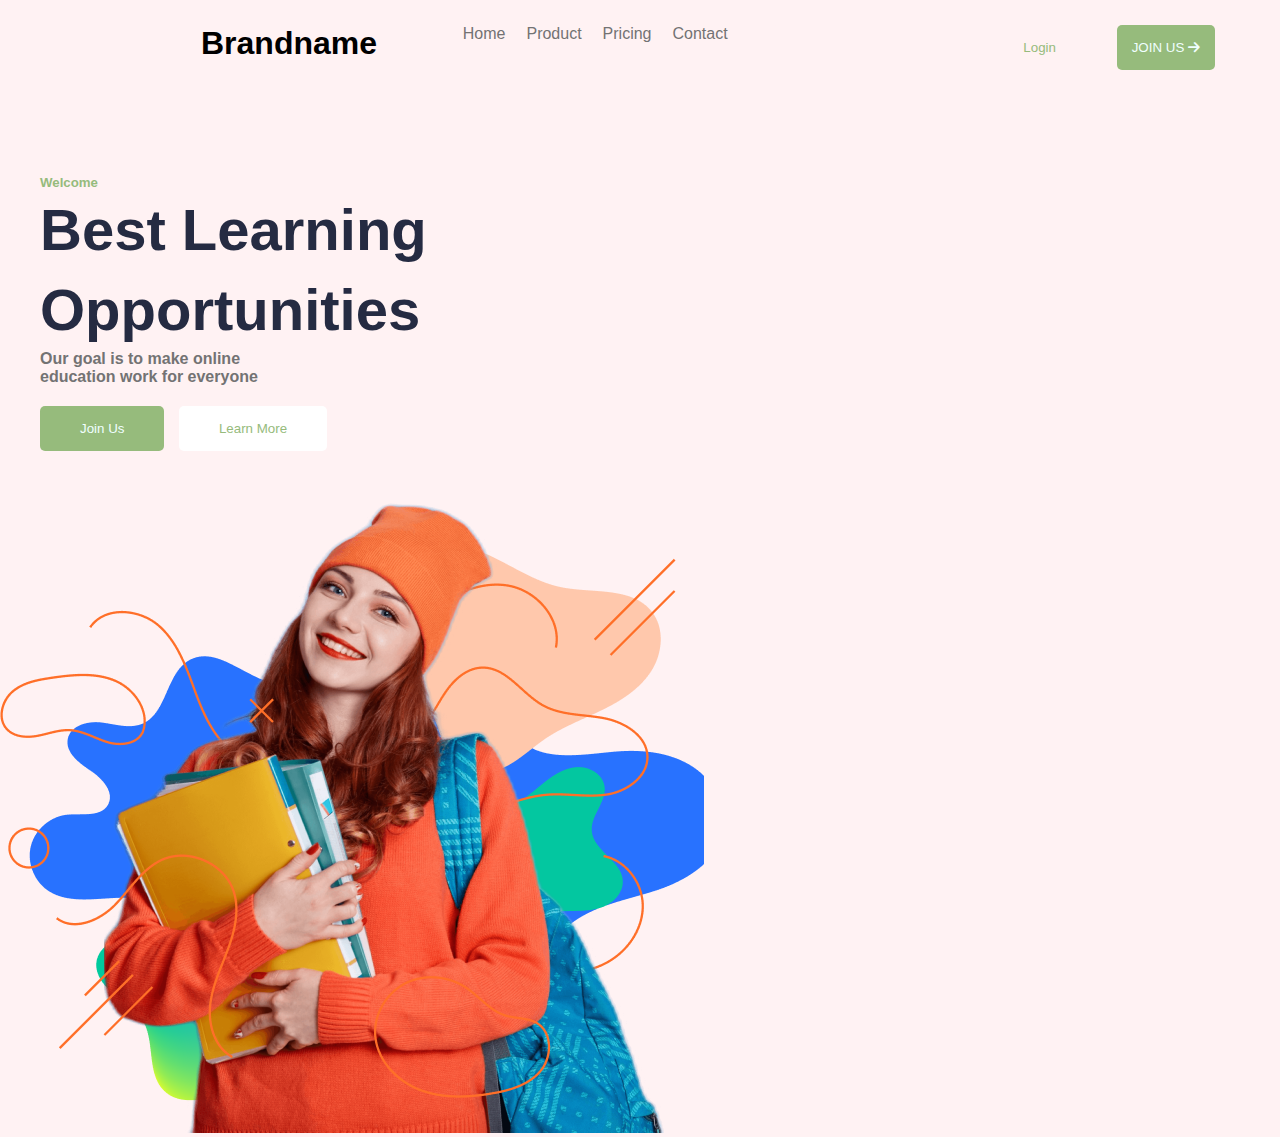
==== day6/index.html @ 7b7b85ec "homework is over" ====
<!DOCTYPE html>
<html lang="en">
<head>
 
    <title>School Sound</title>
    <link rel="stylesheet" href="https://cdnjs.cloudflare.com/ajax/libs/font-awesome/6.6.0/css/all.min.css">
    <link rel="stylesheet" href="main.css">
</head>
<body>
    
  <header>
    <div class="container">
        <nav>
            <h1>Brandname</h1>
            <ul>
                <li>Home</li>
                <li>Product</li>
                <li>Pricing</li>
                <li>Contact</li>

            </ul>
         <button class="btn">Login</button>
         <button>JOIN US <i class="fa-solid fa-arrow-right"></i></button>
         
        </nav>
    </div>
  </header>

  <section>
    <div class="container">

        <div>
            <div class="left mt-90">
                <h5>Welcome</h5>
                <h2>Best Learning</h2>
                <h2 class="opp"> Opportunities</h2>
                <h4>Our goal is to make online</h4>
                <h4 class="work">education work for everyone</h4>
                <button class="btn2 mt-20  mr-10">Join Us</button>
                <button class="btn3 mt-20">Learn More</button>
            </div>
            
        </div>
    </div>
  </section>
  <div class="right">
    <img src="hero-cover-1.png">
</div>

</body>
</html>
---- day6/main.css ----
*{
    margin: 0;
}

body {
    font-family: sans-serif;
    background-color: #fff2f3;

}
 
.container{
    max-width: 1200px;
    align-items: center;
    margin-right: auto;
    margin-left: auto;
}

nav{
    display:flex;
    justify-content: space-between;
     color: #737373;
     padding: 15px;
     margin: 10px;
}

nav ul{
    list-style: none;
    display: flex;
    gap:21px;
    top: 17px;
   
}
nav ul li{
   
}


h1{
    color: black;
    padding-left: 136px;
}

button{
   
padding: 15px ;
gap: 15px;
border-radius: 5px ;
text-decoration: none;
background-color:#96BB7C;
color: azure;
border: 0;
cursor: pointer;

}

h5{
    color: #96BB7C;
}

h2{
   
font-size: 58px;
font-weight: 700;
line-height: 80px;
text-align: left;
color: #252B42;
}

.opp{
    font-size: 58px;
    font-weight: 700;
    line-height: 80px;
    text-align: left;
    color: #252B42; 
}


h4{
    color: #737373;

}

 .work{
    color: #737373;
 } 



.btn2{
    padding: 15px 40px 15px 40px;
    border-radius: 5px;
    gap: 10px;
    cursor: pointer;
}
 
.btn3{
    padding: 15px 40px 15px 40px;
    border-radius: 5px;
    border-color: #96BB7C;
    border: 2px;
    gap: 10px;
    color:#96BB7C;
    background-color: white;
    cursor: pointer;

    
}

.btn{
    color: #96BB7C;
    background-color: #fff2f3;
    padding-left: 250px;
    cursor: pointer;
}
  


img{
   display: flex
   margin-right: 655px;


   

}




.mt-90 {
    margin-top: 90px;
}

.mt-20{
    margin-top: 20px;
}

.mr-10{
    margin-right: 10px;
}
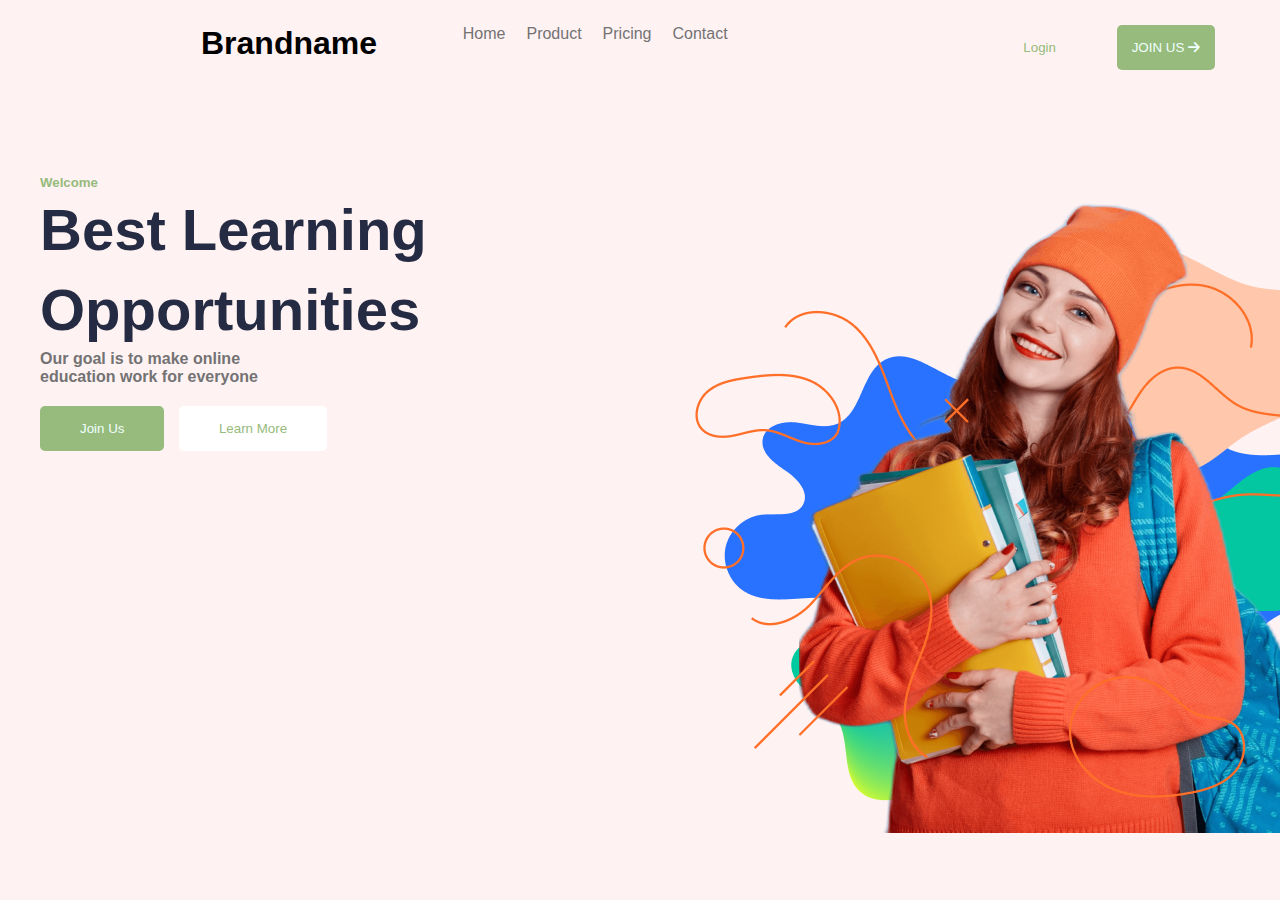
==== commit f3b88912: "hgjghgj" ====
--- a/day6/index.html
+++ b/day6/index.html
@@ -43,9 +43,10 @@
         </div>
     </div>
   </section>
+<div class="container">
   <div class="right">
     <img src="hero-cover-1.png">
 </div>
-
+</div>
 </body>
 </html>--- a/day6/main.css
+++ b/day6/main.css
@@ -116,8 +116,9 @@
 
 
 img{
-   display: flex
-   margin-right: 655px;
+
+   margin-left: 655px;
+   margin-top: -300px;
 
 
    
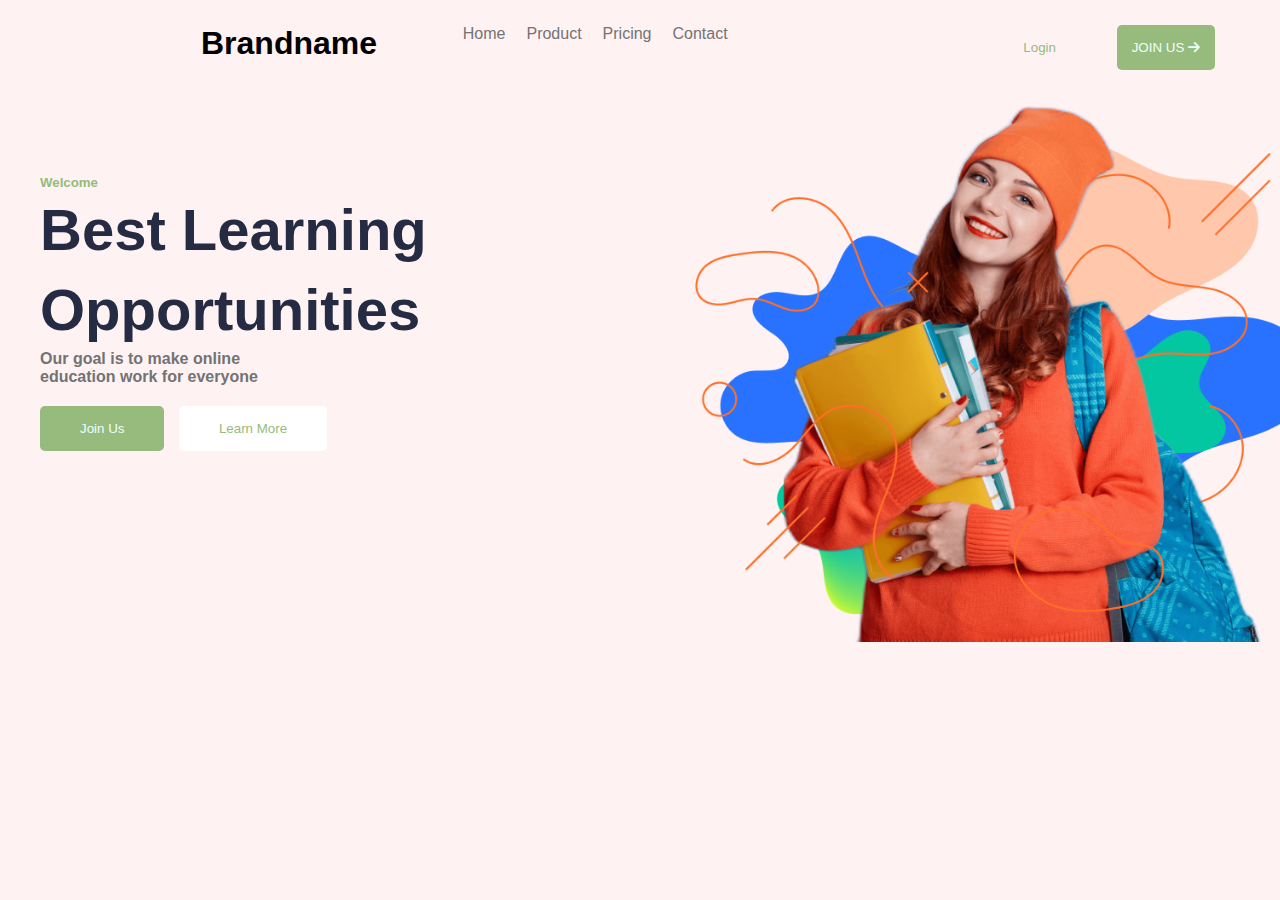
==== commit 2b507ecd: "mmmm" ====
--- a/day6/index.html
+++ b/day6/index.html
@@ -45,7 +45,7 @@
   </section>
 <div class="container">
   <div class="right">
-    <img src="hero-cover-1.png">
+    <img src="hero-cover-1.png" width="600px">
 </div>
 </div>
 </body>
--- a/day6/main.css
+++ b/day6/main.css
@@ -118,7 +118,7 @@
 img{
 
    margin-left: 655px;
-   margin-top: -300px;
+   margin-top: -390px;
 
 
    
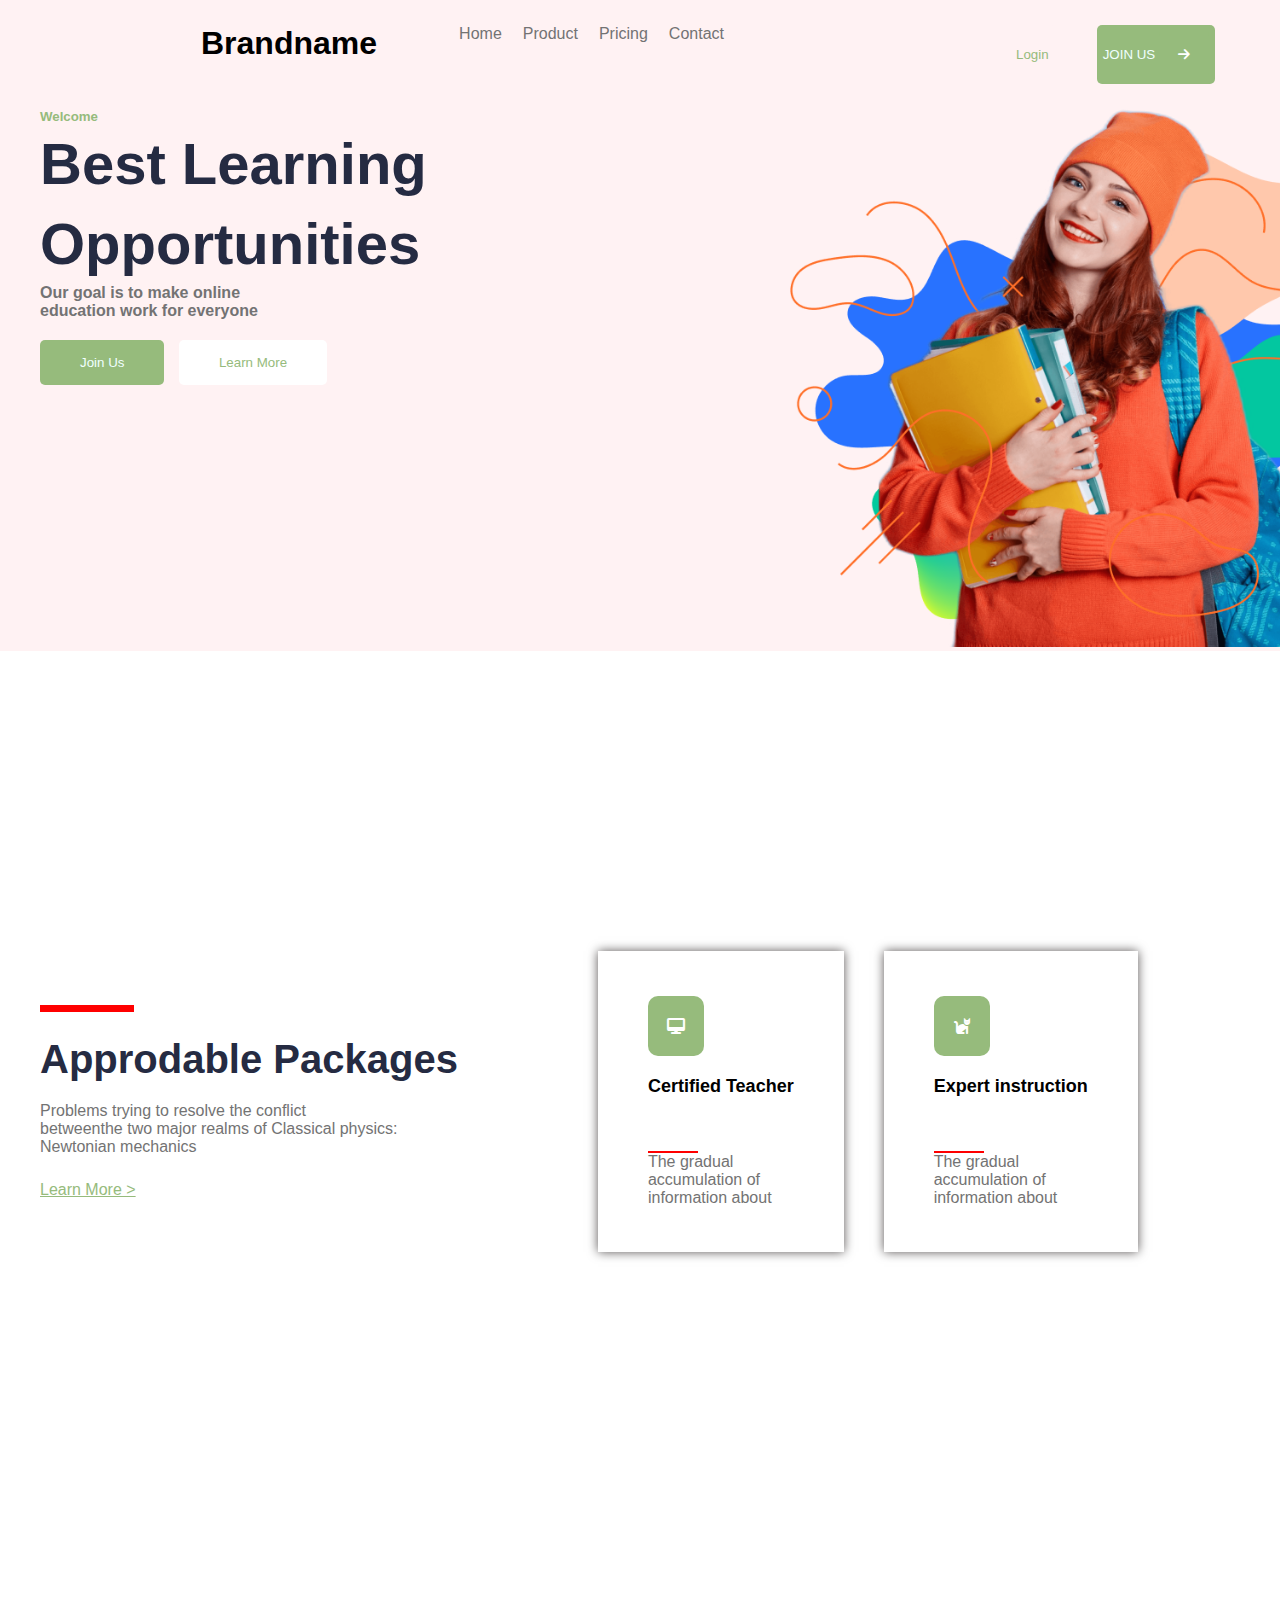
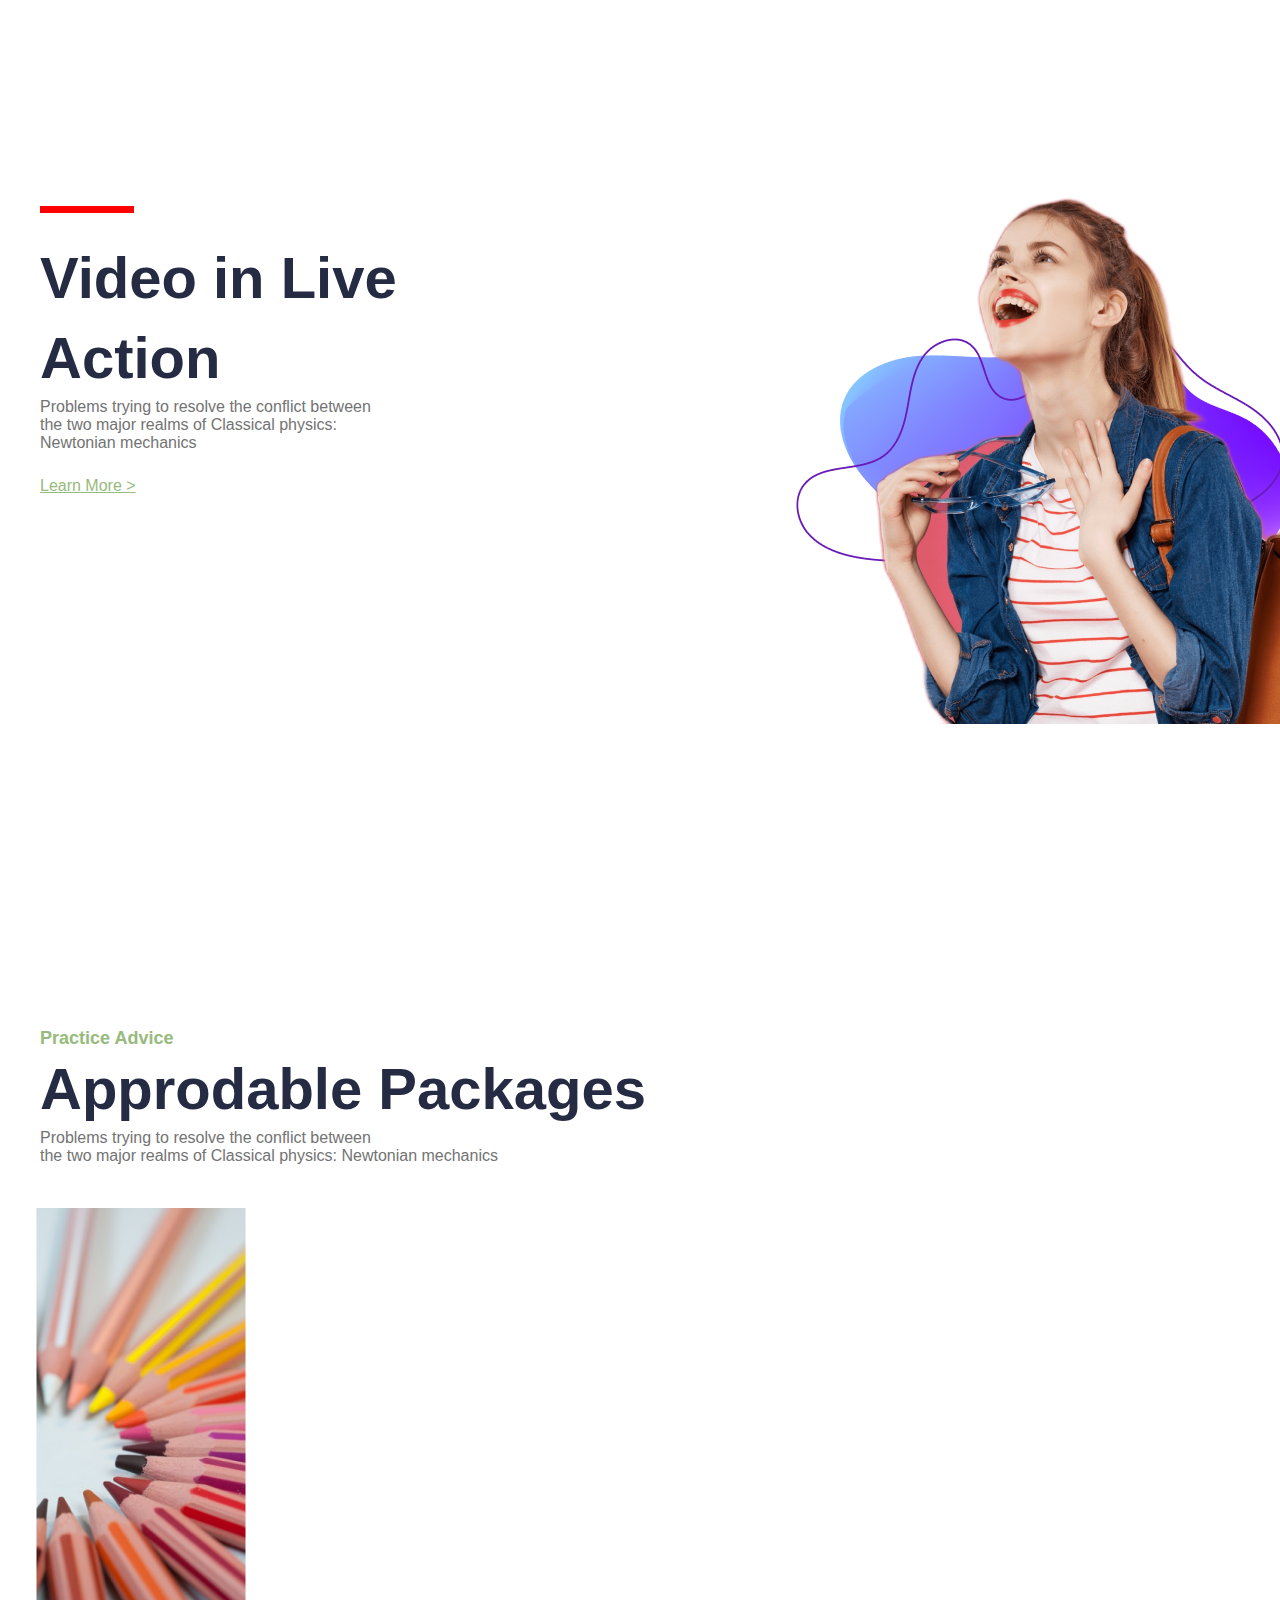
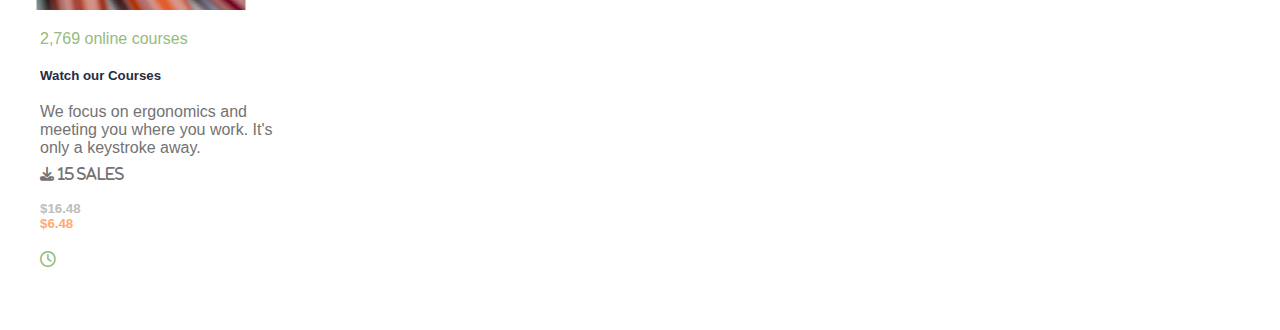
==== commit 801318eb: "nnn" ====
--- a/day6/index.html
+++ b/day6/index.html
@@ -12,13 +12,13 @@
     <div class="container">
         <nav>
             <h1>Brandname</h1>
-            <ul>
+             <ul>
                 <li>Home</li>
                 <li>Product</li>
                 <li>Pricing</li>
                 <li>Contact</li>
 
-            </ul>
+             </ul>
          <button class="btn">Login</button>
          <button>JOIN US <i class="fa-solid fa-arrow-right"></i></button>
          
@@ -39,14 +39,140 @@
                 <button class="btn2 mt-20  mr-10">Join Us</button>
                 <button class="btn3 mt-20">Learn More</button>
             </div>
-            
-        </div>
+      </div>
+
     </div>
   </section>
+
 <div class="container">
   <div class="right">
-    <img src="hero-cover-1.png" width="600px">
+    <div class="img">
+    <img src="img/hero-cover-1.png" width="600px">
+    </div>
+  </div>
 </div>
-</div>
+
+
+
+<section class="about">
+    <div class="container">
+        <div class="row">
+            <div class="col">
+                <br><br><br>
+                <div class="red-line mb-25"></div>
+            <h3>Approdable Packages</h3>
+            <p class="left mt-20">Problems trying to resolve the conflict</p>
+            <p>betweenthe two major realms of Classical physics:</p>
+            <p class="left mb-25">Newtonian mechanics</p>
+             <a href="#">Learn More ></a>
+                </div>
+                
+                <div class="col">
+                    <div class="row">
+                        <div class="card ml-100">
+                            <i class="fa-solid fa-desktop"></i>
+                            <h6 class="left mt-20">Certified Teacher</h6>
+                            <br><br><br>
+                            <div class="rd-line"></div>
+                            <p>The gradual</p>
+                            <p>accumulation of </p> 
+                            <p>information about </p>
+
+                        </div>
+                        <div class="card">
+                            <i class="fa-solid fa-cat"></i>
+                            <h6 class="left mt-20">Expert instruction</h6>
+                            <br><br><br>
+                            <div class="rd-line"></div>
+                            <p>The gradual</p>
+                            <p>accumulation of </p> 
+                            <p>information about </p>
+
+                        </div>
+                    </div>
+                </div>
+     
+        </div>
+
+    </div>
+</section>
+
+
+
+    <section class="action">
+        <div class="container">
+
+                <div class="sss">
+                   <br><br><br>
+                    <div class="xx-line mb-25"></div>
+                    <h2>Video in Live</h2> 
+                    <h2>Action</h2>
+                    <p>Problems trying to resolve the conflict between</p>
+                    <p>the two major realms of Classical physics:</p> 
+                    <p class="left mb-25">Newtonian mechanics </p>
+                    <a href="#">Learn More ></a>
+                </div>       
+           
+                  
+                    <div class="right">
+                        
+                      <img src="img/ss.png">
+                   
+                </div>
+
+        </div>
+    </section>
+
+
+    <section class="sctn">
+        <div class="container">
+            
+            <div class="row">
+                <div class="col">
+                <h6 class="kfc">Practice Advice</h6>
+                <h2>Approdable Packages</h2>
+                <p>Problems trying to resolve the conflict between</p>
+                <p>the two major realms of Classical physics: Newtonian mechanics</p>
+                </div> 
+
+                <div class="pnl-png">
+                    <img src="img/pnl.png">
+                 </div>
+                 
+            
+            </div>
+            
+          
+        </div>
+
+        <div class="container">
+            <div class="row">
+                    <div class="prgrph">
+                    <p class="crs mb-20">2,769 online courses	</p>
+                    <h5 class="aaa mb-20">Watch our Courses</h5>
+                    <p>We focus on ergonomics and</p>
+                    <p>meeting you where you work. It's</p>
+                    <p>only a keystroke away.</p>
+                    <i class="fa-solid fa-download iii mb-20"> 15 Sales</i>
+                    <h5 class="fsfs">$16.48</h5>
+                    <h5 class="sfsf">$6.48</h5>
+                    <i class="fa-regular fa-clock iuu mt-20"></i>
+
+ 
+                </div>
+                
+            </div>
+
+        </div>
+        
+    </section>
+
+    
+
+    
+    
+    
+  
+
 </body>
 </html>--- a/day6/main.css
+++ b/day6/main.css
@@ -7,13 +7,17 @@
     background-color: #fff2f3;
 
 }
+
+
  
 .container{
-    max-width: 1200px;
+    max-width: 1200px ;
     align-items: center;
     margin-right: auto;
     margin-left: auto;
 }
+
+
 
 nav{
     display:flex;
@@ -41,15 +45,15 @@
 }
 
 button{
-   
-padding: 15px ;
-gap: 15px;
+
+gap: 45px;
 border-radius: 5px ;
 text-decoration: none;
 background-color:#96BB7C;
 color: azure;
 border: 0;
 cursor: pointer;
+
 
 }
 
@@ -116,27 +120,176 @@
 
 
 img{
-
-   margin-left: 655px;
-   margin-top: -390px;
-
-
-   
-
-}
-
-
-
-
-.mt-90 {
-    margin-top: 90px;
+  
+   padding-left:750px;
+   margin-top:-320px;
+
+}
+
+h3{
+    font-size: 40px;
+    color: #252B42;
+}
+
+h6{
+    font-size: 18px;
+}
+
+p{
+    color: #737373;
+}
+
+i{
+    width: Hug (70px)px;
+    height: Hug (76px)px;
+    padding: 22px 19px 22px 19px;
+    gap: 10px;
+    border-radius: 10px;
+    color: white;
+    background-color: #96BB7C;
+ 
+}
+
+a{
+    color: #96BB7C;
+}
+
+.red-line{
+    background-color: red;
+    width: 94px;
+    height: 7px;
+}
+
+.rd-line{
+    background-color: red;
+    width: 50px;
+    height: 2px;
+}
+
+.card{
+    
+    box-shadow: 0px 0px 10px rgb(90, 86, 86);
+    background: #FFFFFF;
+    width: Fixed (249px)px;
+    height: Hug (292px)px;
+    padding: 45px 50px 45px 50px;
+    gap: 20px;
+
+
+
+
+    
+}
+
+.about{
+    background-color: white;
+    padding: auto;
+
+}
+
+
+
+.mt-200 {
+    margin-top: 200px;
 }
 
 .mt-20{
     margin-top: 20px;
 }
 
+.mb-25{
+    margin-bottom: 25px;
+}
+
 .mr-10{
     margin-right: 10px;
 }
 
+.ml-100{
+    margin-left: 100px;
+}
+
+.mb-20{
+    margin-bottom: 20px;
+}
+
+
+.row{
+    display: flex;
+    gap: 40px;
+}
+
+.col{
+    margin-top: 300px;
+    margin-bottom: 500px;
+}
+
+.action{
+    background-color: white;
+    
+   
+}
+
+.xx-line{
+    background-color: red;
+    width: 94px;
+    height: 7px;
+
+}
+
+
+
+
+.sctn{
+    background-color: white;
+   
+}
+
+.kfc{
+    color: #96BB7C;
+}
+
+.pnl-png{
+    margin-left: -1400px;
+    margin-top: 800px;
+    width: 209px;
+    height: 402px;
+}
+
+.prgrph{
+    margin-top: -300px;
+}
+
+.crs{
+    color: #96BB7C;
+}
+
+.aaa{
+    color: #252B42;
+}
+
+.iii{
+    color: #737373;
+    font-size: 14px;
+    background-color: white;
+    margin-right: 30px;
+    margin-top: 10px;
+    padding: 0;
+}
+
+.fsfs{
+    color: #BDBDBD;
+
+}
+
+.sfsf{
+    color: #FFAB71;
+    display: flex;
+}
+
+.iuu{
+    color: #96BB7C;
+    padding: 0;
+    background-color: white;
+    text-color:#737373;
+}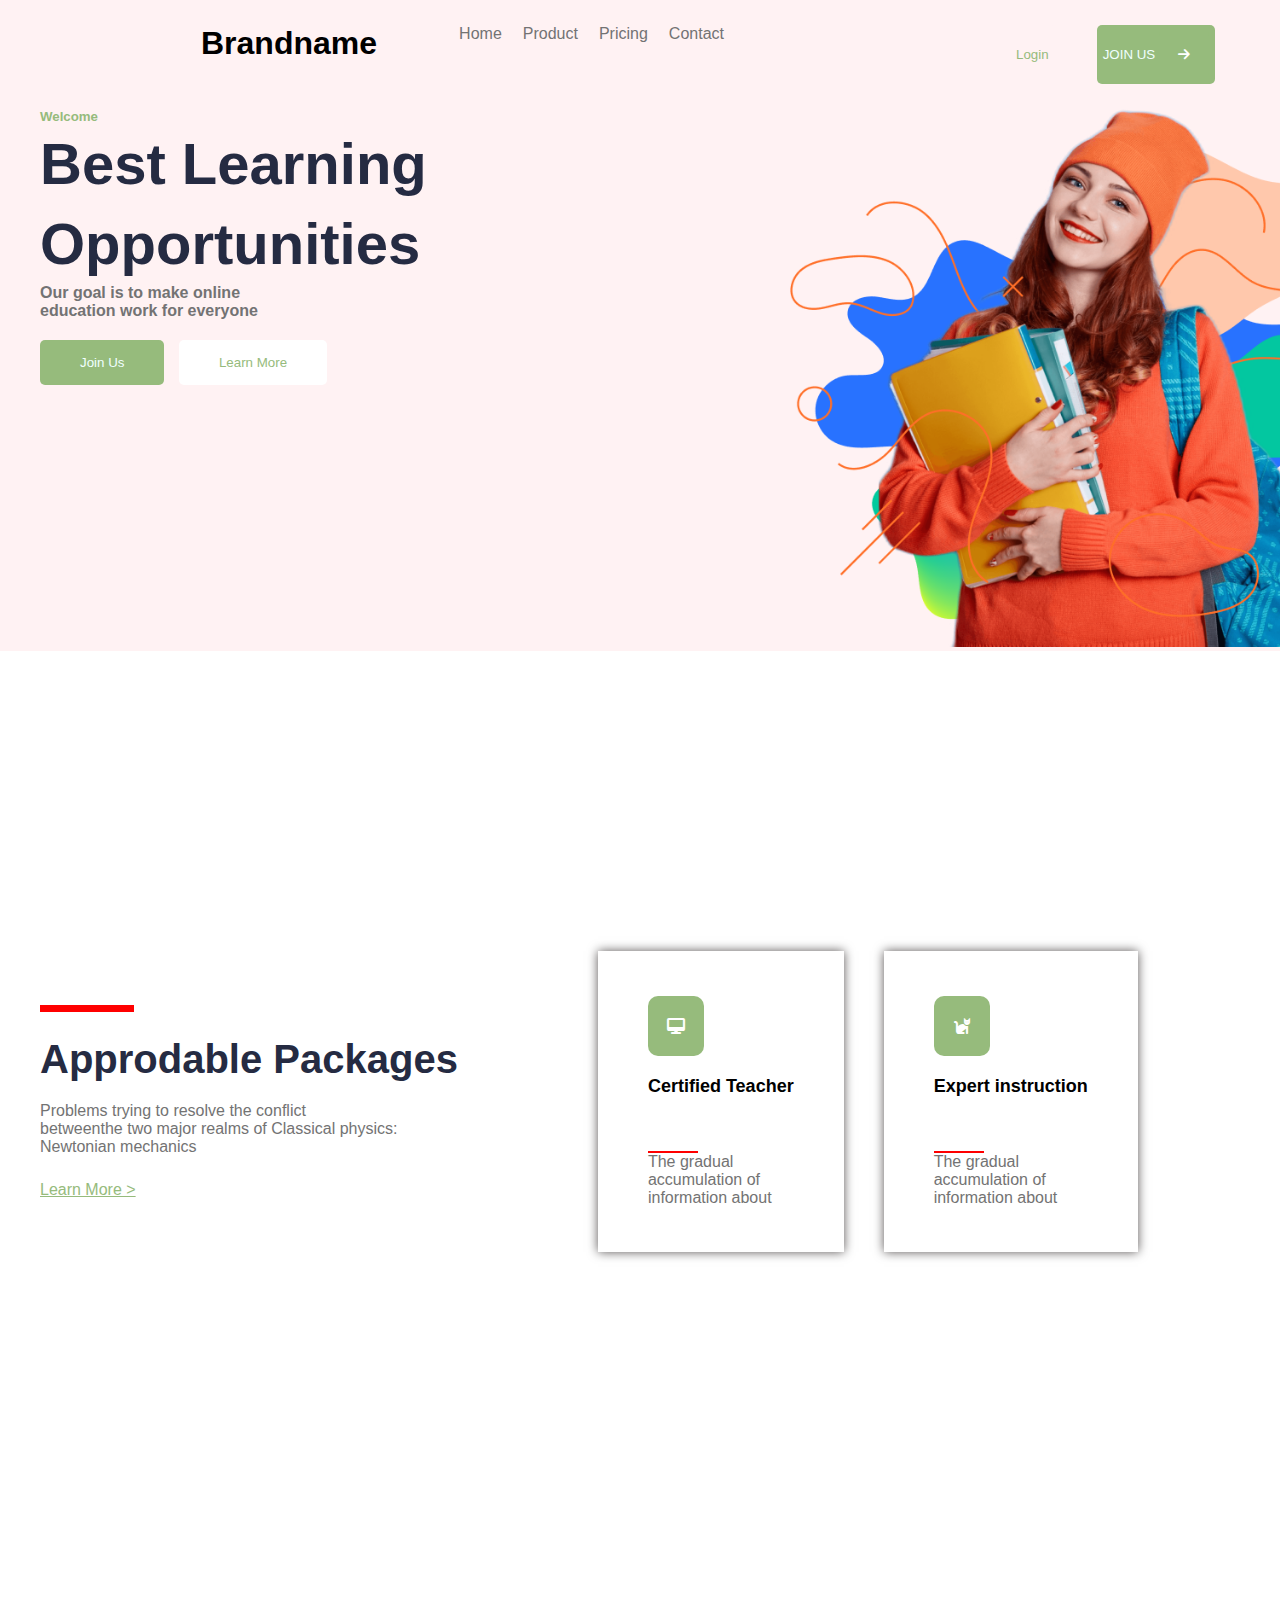
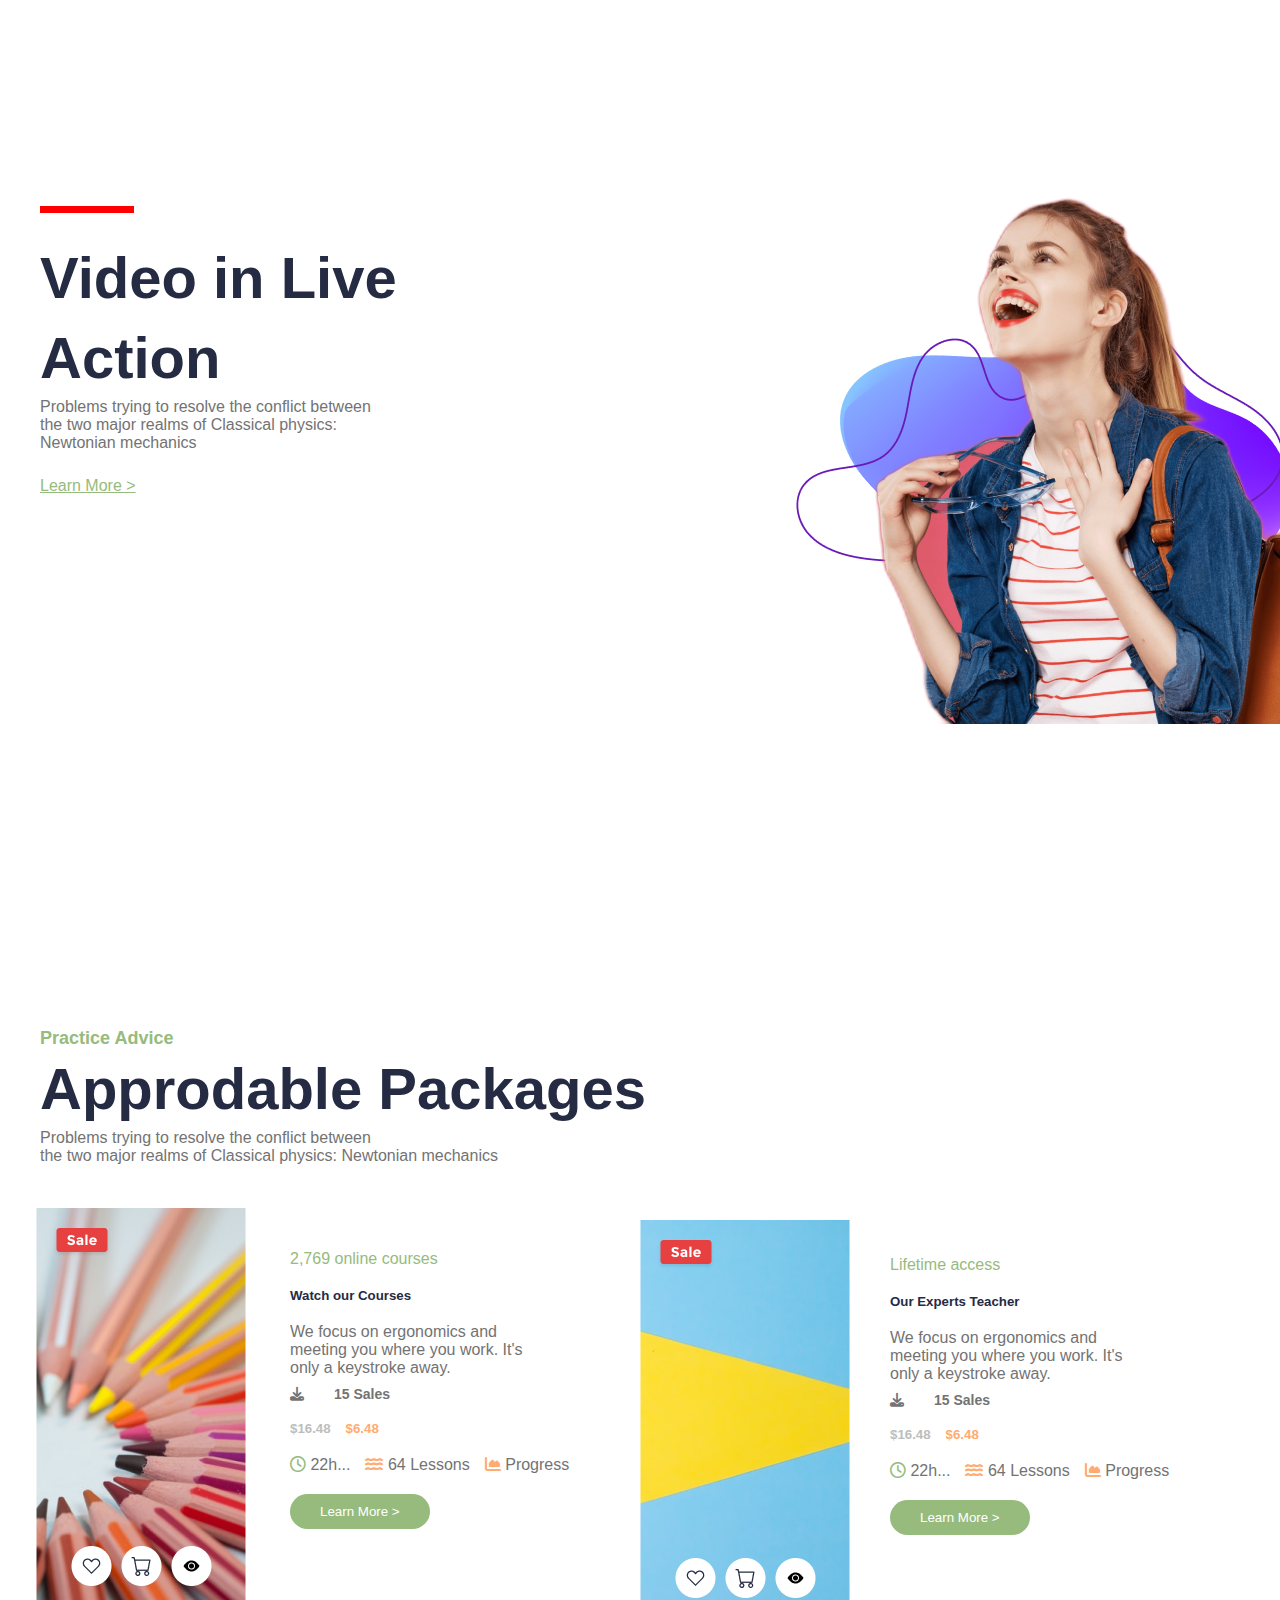
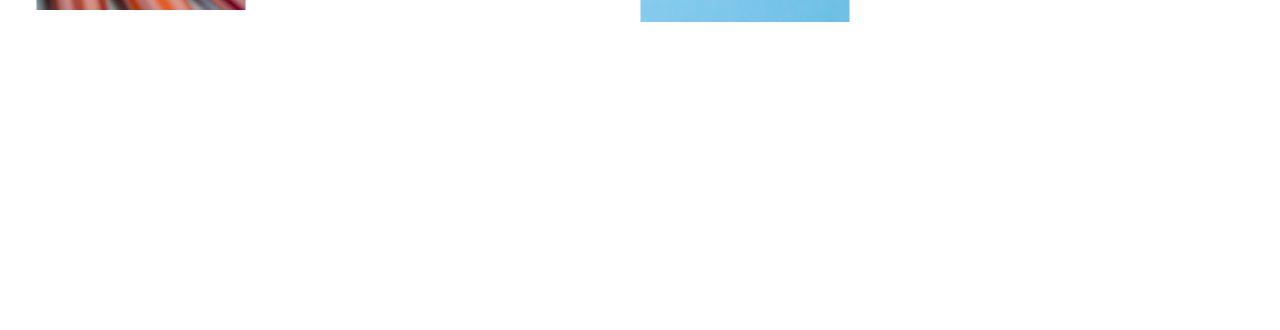
==== commit 009786e4: "nnnn" ====
--- a/day6/index.html
+++ b/day6/index.html
@@ -138,7 +138,6 @@
                 <div class="pnl-png">
                     <img src="img/pnl.png">
                  </div>
-                 
             
             </div>
             
@@ -147,21 +146,55 @@
 
         <div class="container">
             <div class="row">
-                    <div class="prgrph">
-                    <p class="crs mb-20">2,769 online courses	</p>
+                
+                <div class="prgrph">
+                    <p class="crs mb-20">2,769 online courses</p>
                     <h5 class="aaa mb-20">Watch our Courses</h5>
                     <p>We focus on ergonomics and</p>
                     <p>meeting you where you work. It's</p>
                     <p>only a keystroke away.</p>
-                    <i class="fa-solid fa-download iii mb-20"> 15 Sales</i>
+                    <h6 class="hhh"><i class="fa-solid fa-download iii mb-20"></i>15 Sales</h6>
+                    <div class="cla mb-20">
                     <h5 class="fsfs">$16.48</h5>
-                    <h5 class="sfsf">$6.48</h5>
-                    <i class="fa-regular fa-clock iuu mt-20"></i>
+                    <h5 class="sfsf ml-15">$6.48</h5>
+                </div> 
+                    <div class="snsrf">
+                    <p><i class="fa-regular fa-clock iuu"></i> 22h...</p>
+                    <p><i class="fa-solid fa-water eww ml-15"></i> 64 Lessons</p>
+                    <p><i class="fa-solid fa-chart-area eww ml-15"></i> Progress</p>
+                    </div>
+                    <button class="btn5 mt-20">Learn More ></button>
 
  
                 </div>
                 
             </div>
+
+            <div class="pnsl-png">
+                <img src="img/pnsl.png">
+
+            </div>
+
+            <div class="container">
+                <div class="row">
+                    
+                    <div class="prgr">
+                        <p class="crs mb-20">Lifetime access</p>
+                        <h5 class="aaa mb-20">Our Experts Teacher</h5>
+                        <p>We focus on ergonomics and</p>
+                        <p>meeting you where you work. It's</p>
+                        <p>only a keystroke away.</p>
+                        <h6 class="hhh"><i class="fa-solid fa-download iii mb-20"></i>15 Sales</h6>
+                        <div class="cla mb-20">
+                        <h5 class="fsfs">$16.48</h5>
+                        <h5 class="sfsf ml-15">$6.48</h5>
+                    </div> 
+                        <div class="snsrf">
+                        <p><i class="fa-regular fa-clock iuu"></i> 22h...</p>
+                        <p><i class="fa-solid fa-water eww ml-15"></i> 64 Lessons</p>
+                        <p><i class="fa-solid fa-chart-area eww ml-15"></i> Progress</p>
+                        </div>
+                        <button class="btn5 mt-20">Learn More ></button>
 
         </div>
         
--- a/day6/main.css
+++ b/day6/main.css
@@ -213,6 +213,10 @@
     margin-bottom: 20px;
 }
 
+.ml-15{
+    margin-left: 15px;
+}
+
 
 .row{
     display: flex;
@@ -257,11 +261,14 @@
 }
 
 .prgrph{
-    margin-top: -300px;
+    margin-top: -680px;
+    margin-left: 250px;
+
 }
 
 .crs{
     color: #96BB7C;
+
 }
 
 .aaa{
@@ -277,6 +284,15 @@
     padding: 0;
 }
 
+.cla{
+    display: flex;
+}
+
+.hhh{
+    font-size: 14px;
+    color: #737373;
+}
+
 .fsfs{
     color: #BDBDBD;
 
@@ -291,5 +307,36 @@
     color: #96BB7C;
     padding: 0;
     background-color: white;
-    text-color:#737373;
+    
+}
+
+.eww{
+    color: #FFAB71;
+    background-color: white;
+    padding: 0;
+}
+
+.btn5{
+    color: #ffffff;
+    border: 1px;
+    border-color: #96BB7C;
+    border-radius: 37px;
+    gap: 10px;
+    padding: 10px 30px 10px 30px;
+
+}
+
+.snsrf{
+    display: flex;
+}
+
+.pnsl-png{
+    margin-top: -390px;
+    margin-left: -150px;
+  
+}
+
+.prgr{
+    margin-left: 850px;
+    margin-top: -370px;
 }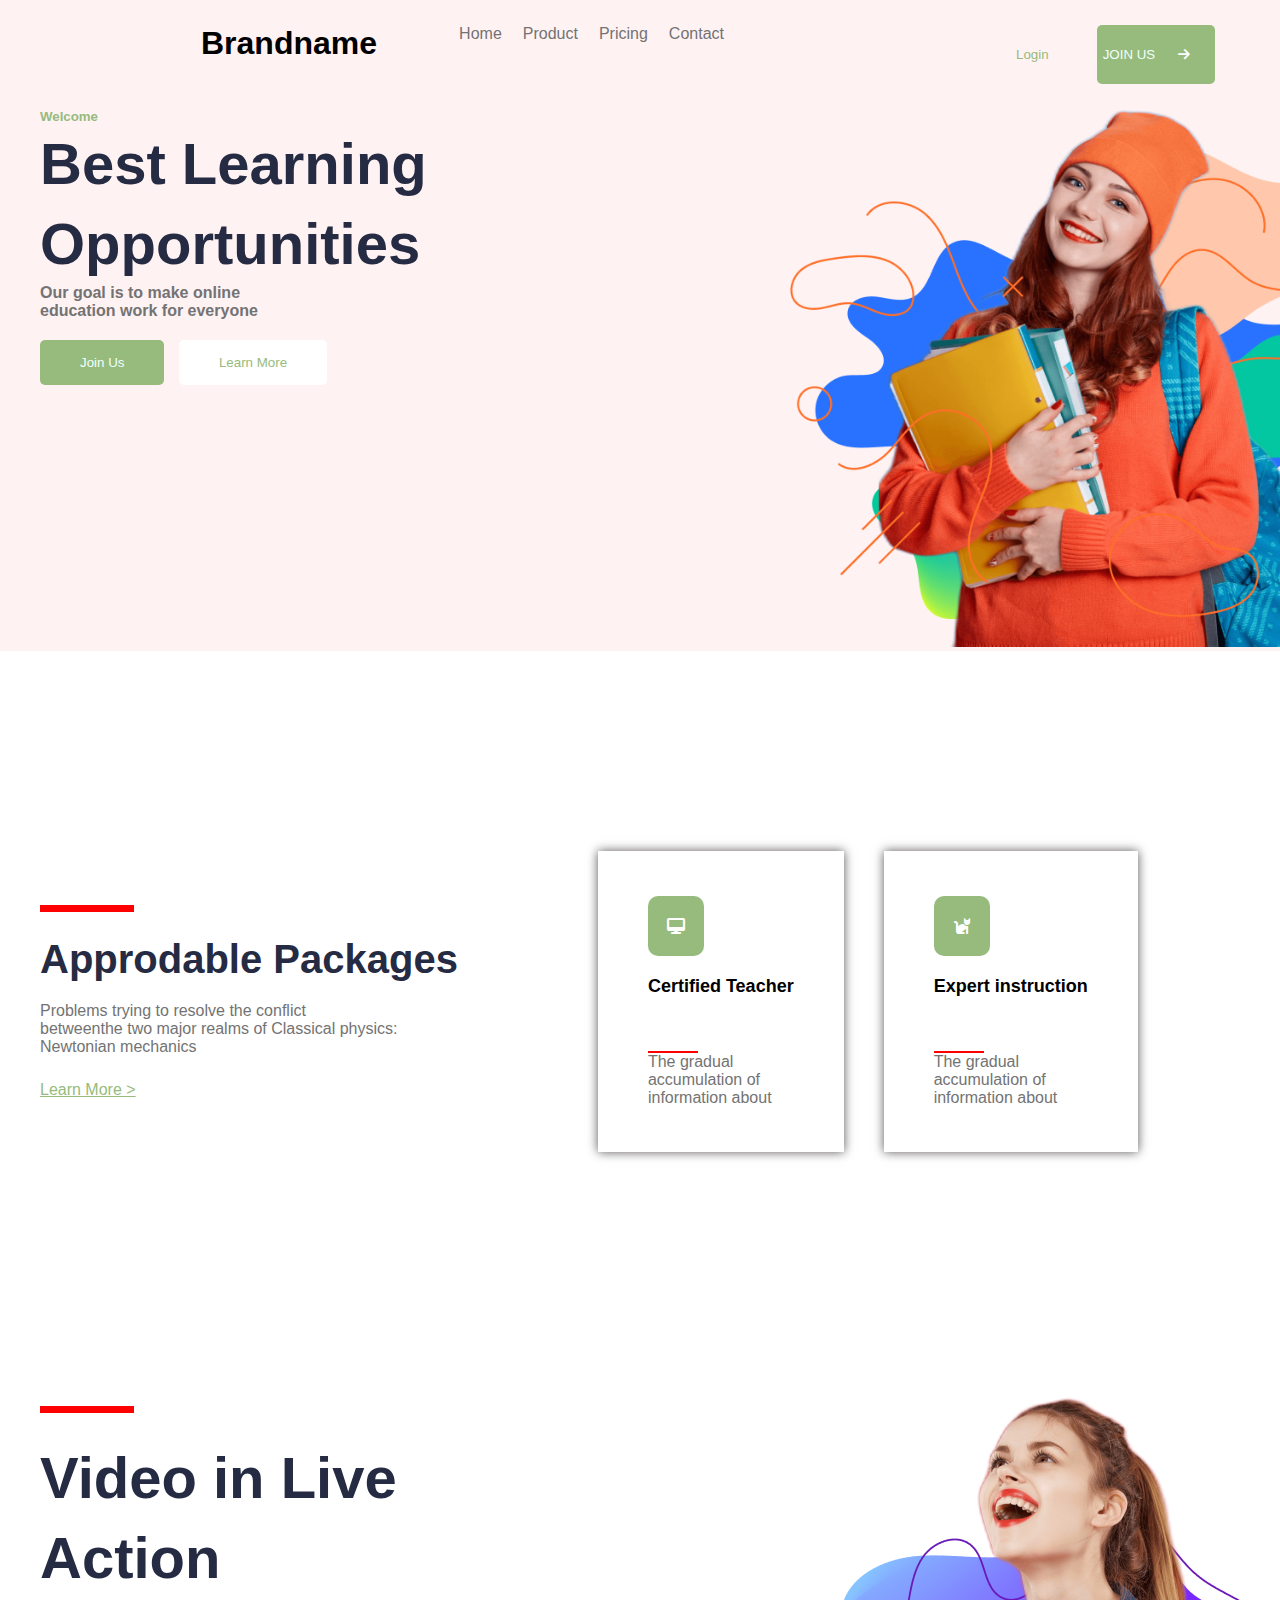
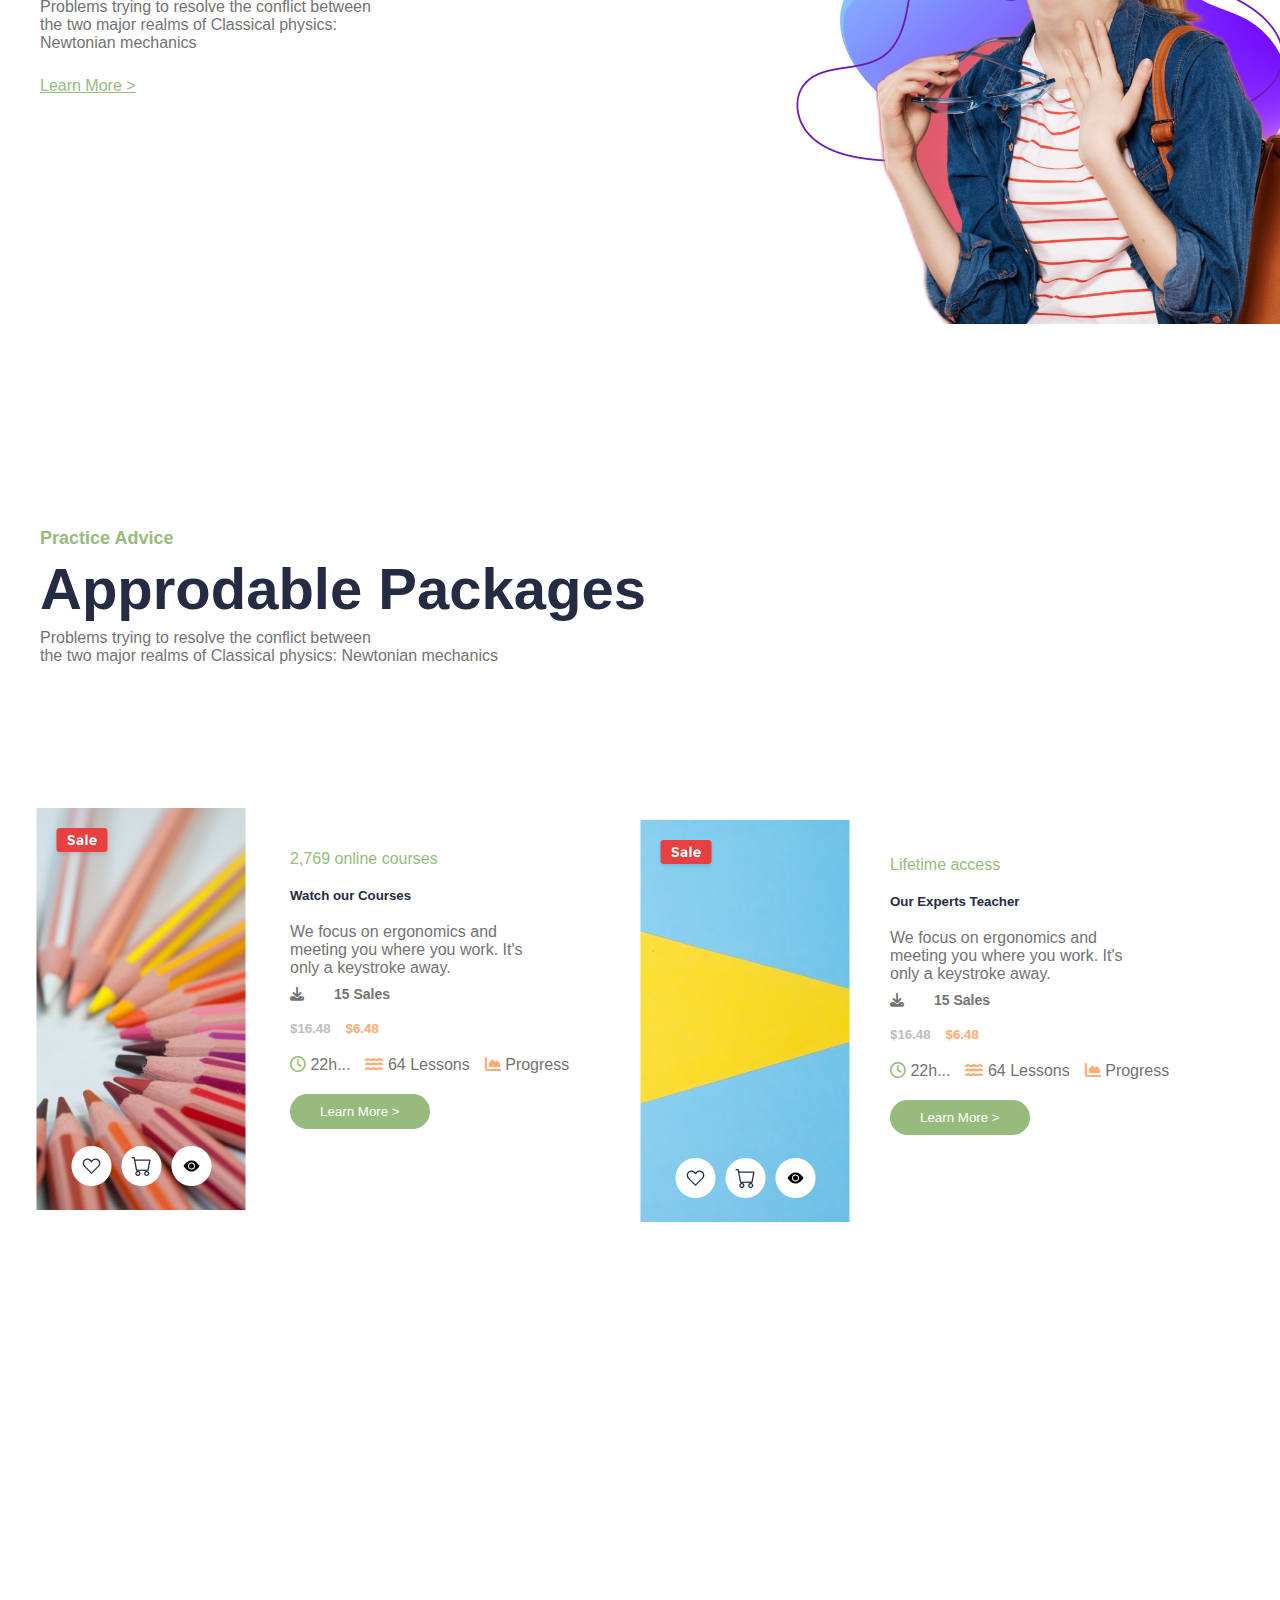
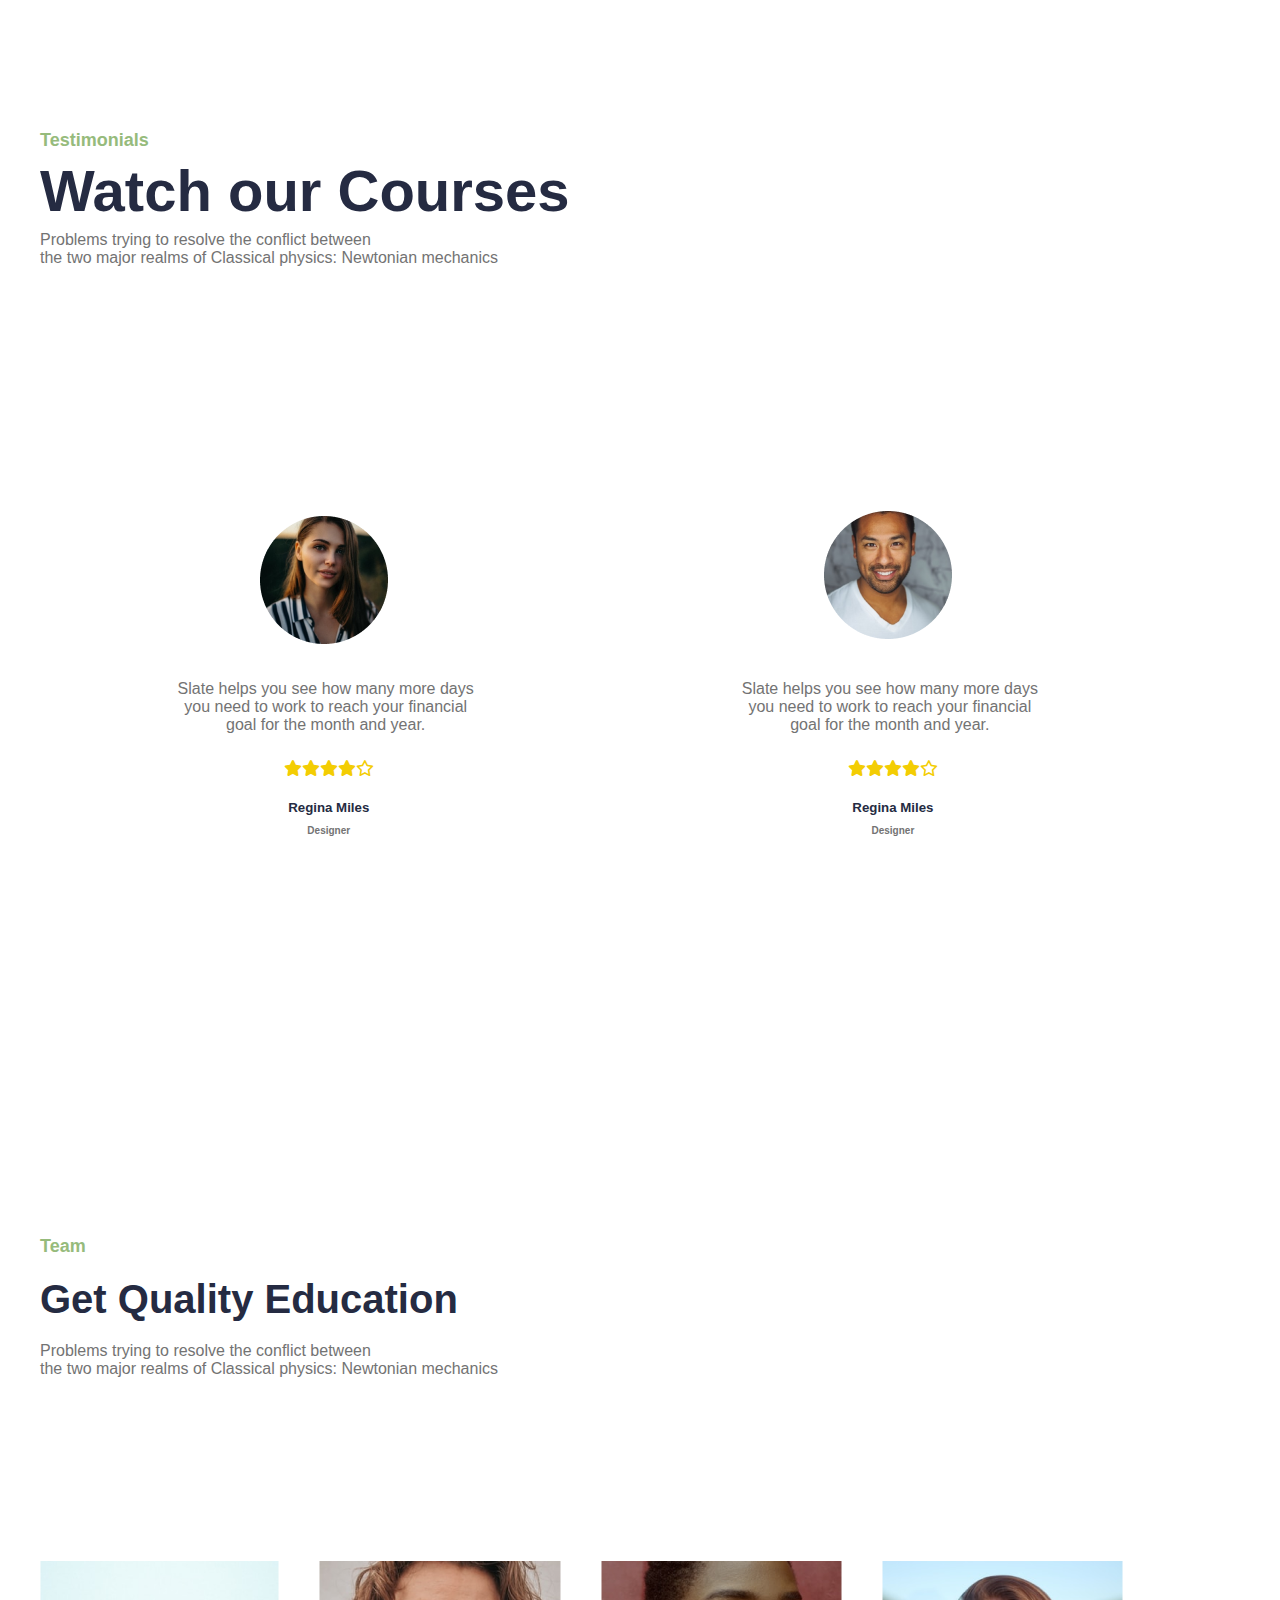
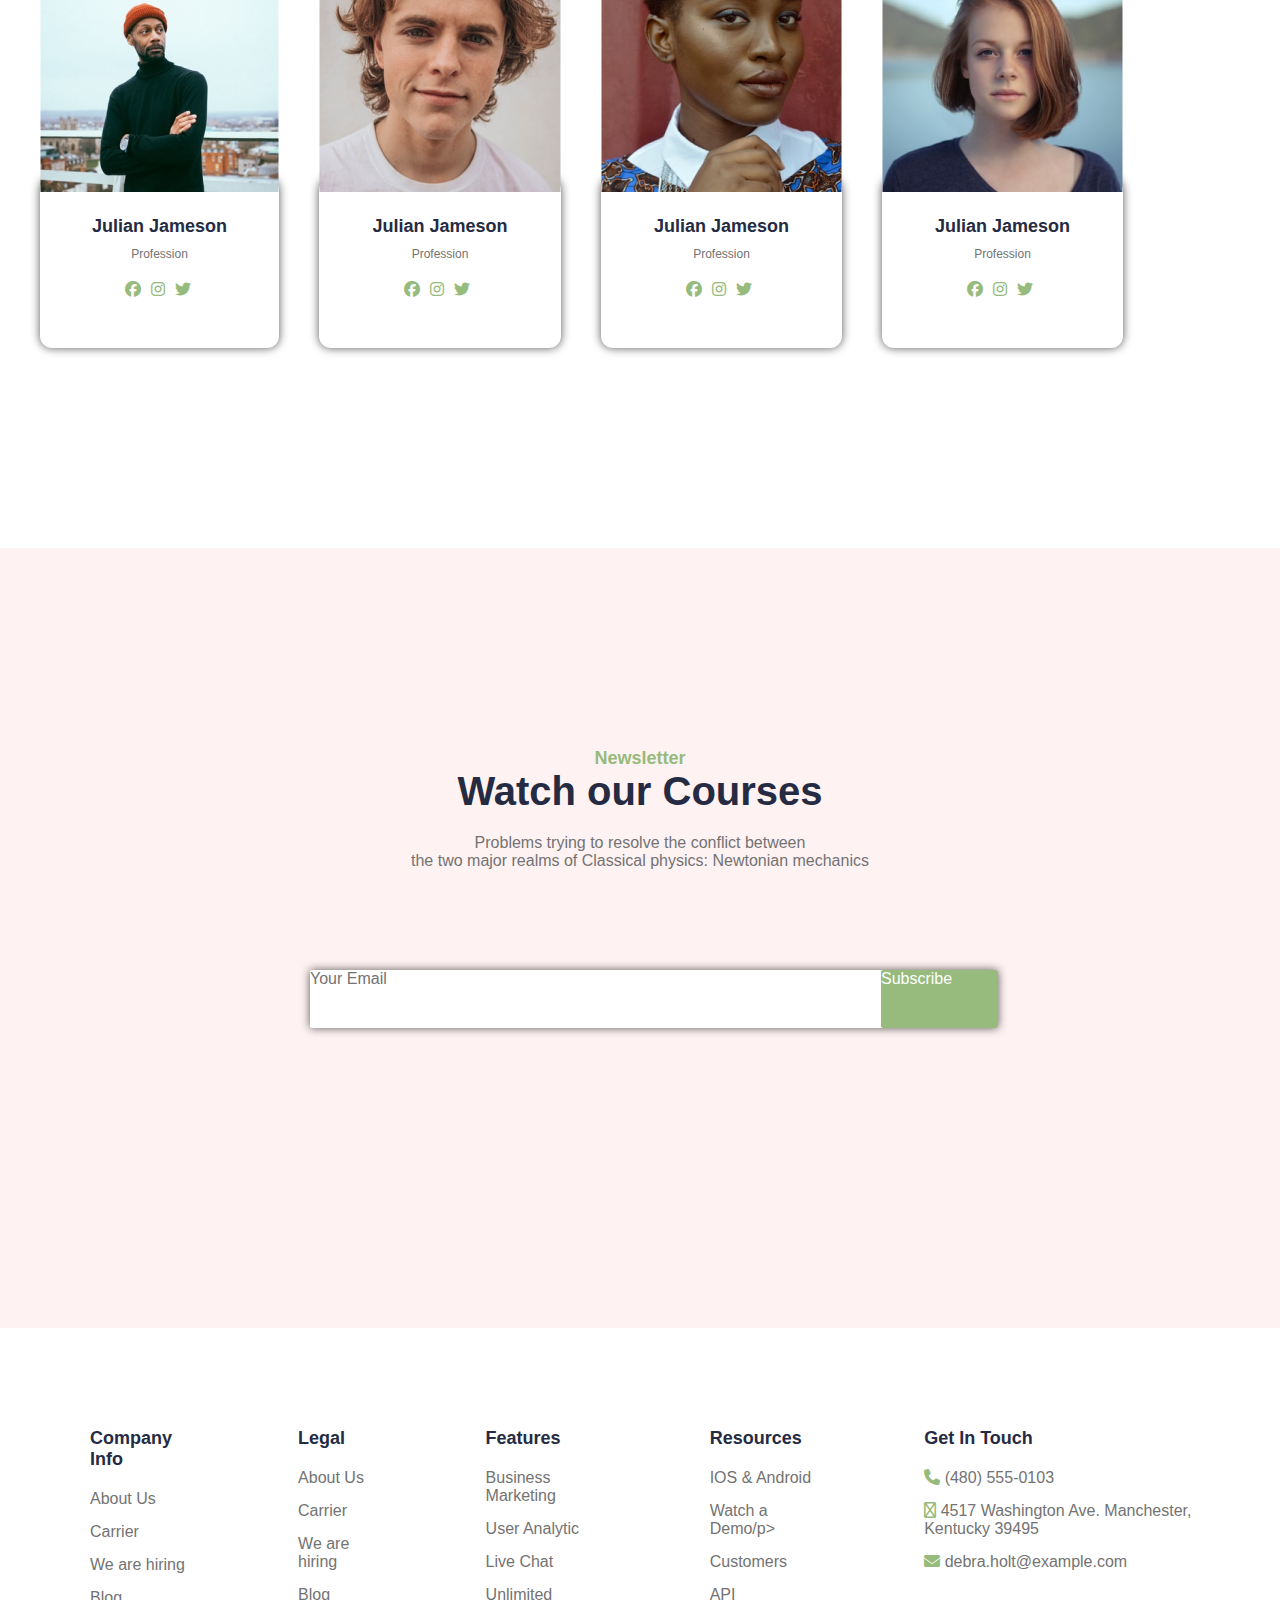
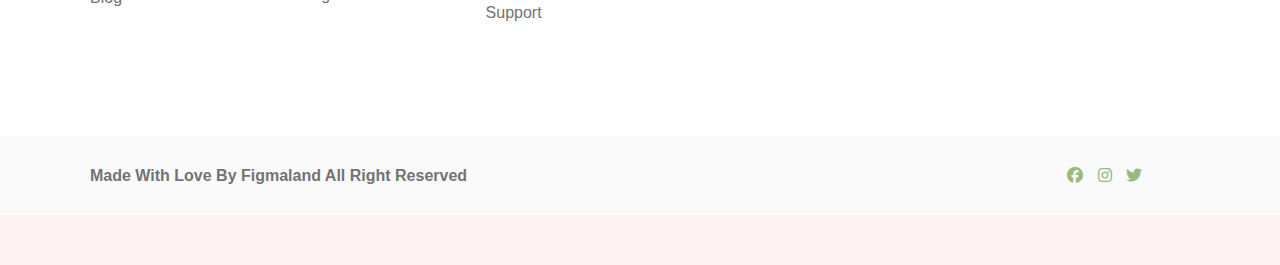
==== commit 0c029898: "finitooo" ====
--- a/day6/index.html
+++ b/day6/index.html
@@ -20,7 +20,7 @@
 
              </ul>
          <button class="btn">Login</button>
-         <button>JOIN US <i class="fa-solid fa-arrow-right"></i></button>
+         <button>JOIN US <i class="fa-solid fa-arrow-right ooo"></i></button>
          
         </nav>
     </div>
@@ -70,7 +70,7 @@
                 <div class="col">
                     <div class="row">
                         <div class="card ml-100">
-                            <i class="fa-solid fa-desktop"></i>
+                            <i class="fa-solid fa-desktop cat"></i>
                             <h6 class="left mt-20">Certified Teacher</h6>
                             <br><br><br>
                             <div class="rd-line"></div>
@@ -80,7 +80,7 @@
 
                         </div>
                         <div class="card">
-                            <i class="fa-solid fa-cat"></i>
+                            <i class="fa-solid fa-cat cat"></i>
                             <h6 class="left mt-20">Expert instruction</h6>
                             <br><br><br>
                             <div class="rd-line"></div>
@@ -200,10 +200,231 @@
         
     </section>
 
+    <section class="ctrl">
+        <div class="container">
+            <div class="row">
+                <div class="col">
+                    <h6 class="kfc">Testimonials</h6>
+                    <h2>Watch our Courses</h2>
+                    <p>Problems trying to resolve the conflict between</p>
+                    <p>the two major realms of Classical physics: Newtonian mechanics</p>
+                </div>
+                <div class="sec-png">
+                    <img src="img/sec.png">
+                </div>
+
+                <div class="divv">
+                    <p>Slate helps you see how many more days</p>
+                    <p>you need to work to reach your financial</p>
+                    <p> goal for the month and year.</p>
+                </div>
+
+                <div class="yes">
+                    <i class="fa-solid fa-star yess"></i>
+                    <i class="fa-solid fa-star yess"></i>
+                    <i class="fa-solid fa-star yess"></i>
+                    <i class="fa-solid fa-star yess"></i>
+                    <i class="fa-regular fa-star yess"></i>
+
+                </div>
+
+                <div class="miles">
+                    <h5 class="rgn mb-10">Regina Miles</h5>
+                    <h6 class="dnr">Designer</h6>
+                </div>
+
+
+                <div class="circle-png">
+                    <img src="img/circle.png">
+                </div>
+
+                <div class="divvv">
+                    <p>Slate helps you see how many more days</p>
+                    <p>you need to work to reach your financial</p>
+                    <p> goal for the month and year.</p>
+                </div>
+
+                <div class="yes">
+                    <i class="fa-solid fa-star yess"></i>
+                    <i class="fa-solid fa-star yess"></i>
+                    <i class="fa-solid fa-star yess"></i>
+                    <i class="fa-solid fa-star yess"></i>
+                    <i class="fa-regular fa-star yess"></i>
+
+                </div>
+
+                <div class="miles">
+                    <div class="col">
+                    <h5 class="rgn mb-10">Regina Miles</h5>
+                    <h6 class="dnr">Designer</h6>
+                    </div>
+                </div>
+
+            </div>
+        </div>
+
+    </section>
+
+    <section class="mamalo">
+        <div class="container">
+            <div class="row">
+                <div class="col">
+                   <h6 class="kfc mb-20">Team</h6>
+                   <h3 class="edc mb-20">Get Quality Education</h3>
+                   <p>Problems trying to resolve the conflict between</p>
+                   <p>the two major realms of Classical physics: Newtonian mechanics </p>
+                </div>
+            </div>
+       
+            <div class="col">
+                <div class="row">
+                  <div class="cardd">
+                    <div class="zng-png">
+                      <img src="img/zng.png">
+                      <h5 class="prf mb-10 mt-20">Julian Jameson</h5>
+                      <p class="prfs">Profession</p>
+                      <div class="font mb-20 mt-20">
+                        <i class="fa-brands fa-facebook fc"></i>
+                        <i class="fa-brands fa-instagram ins"></i>
+                        <i class="fa-brands fa-twitter tw"></i>
+
+
+                      </div>
+                    </div>  
+                  </div>
+
+
+                  <div class="cardd">
+                    <div class="zng-png">
+                      <img src="img/bjy.png">
+                      <h5 class="prf mb-10 mt-20">Julian Jameson</h5>
+                      <p class="prfs">Profession</p>
+                      <div class="font mb-20 mt-20">
+                        <i class="fa-brands fa-facebook fc"></i>
+                        <i class="fa-brands fa-instagram ins"></i>
+                        <i class="fa-brands fa-twitter tw"></i>
+
+
+                      </div>
+                    </div>  
+                  </div>
+                  <div class="cardd">
+                    <div class="zng-png">
+                      <img src="img/zzng.png">
+                      <h5 class="prf mb-10 mt-20">Julian Jameson</h5>
+                      <p class="prfs">Profession</p>
+                      <div class="font mb-20 mt-20">
+                        <i class="fa-brands fa-facebook fc"></i>
+                        <i class="fa-brands fa-instagram ins"></i>
+                        <i class="fa-brands fa-twitter tw"></i>
+
+
+                      </div>
+                    </div>  
+                  </div>
+                  <div class="cardd">
+                    <div class="zng-png">
+                      <img src="img/ghb.png">
+                      <h5 class="prf mb-10 mt-20">Julian Jameson</h5>
+                      <p class="prfs">Profession</p>
+                      <div class="font mb-20 mt-20">
+                        <i class="fa-brands fa-facebook fc"></i>
+                        <i class="fa-brands fa-instagram ins"></i>
+                        <i class="fa-brands fa-twitter tw"></i>
+
+
+                      </div>
+                    </div>  
+                  </div>
+                
+                </div>
+            </div>
+        </div>
+
+    </section>
+
+    <section class="mari">
+        <div class="container">
+                <div class="center">
+                    <h6 class="mc">Newsletter</h6>
+                    <h3 class="dd mb-20">Watch our Courses </h3>
+                    <p>Problems trying to resolve the conflict between</p>
+                    <p>the two major realms of Classical physics: Newtonian mechanics</p>
+                </div>
+                  <div class="hrsy">
+                    <div class="yrml">
+                        <p class="yrl">Your Email</p>
+                    </div>
+
+                    <div class="sbsc">
+                        <p class="sbs">Subscribe</p>
+                    </div>
+                </div>
+            
+        </div>
+    </section>
+
+    <section class="last">
+        <div class="container">
+            <div class="mrym">
+                <div class="lst">
+                    <h6 class="psga mb-20">Company Info</h6>
+                    <p class="qq mb-15">About Us</p>
+                    <p class="qq mb-15">Carrier</p>
+                    <p class="qq mb-15">We are hiring</p>
+                    <p class="qq mb-15">Blog</p>
+                </div>
+                <div class="lst">
+                    <h6 class="psga mb-20">Legal</h6>
+                    <p class="qq mb-15">About Us</p>
+                    <p class="qq mb-15">Carrier</p>
+                    <p class="qq mb-15">We are hiring</p>
+                    <p class="qq mb-15">Blog</p>
+                </div>
+                <div class="lst">
+                    <h6 class="psga mb-20">Features</h6>
+                    <p class="qq mb-15">Business Marketing</p>
+                    <p class="qq mb-15">User Analytic</p>
+                    <p class="qq mb-15">Live Chat</p>
+                    <p class="qq mb-15">Unlimited Support</p>
+                </div>
+                <div class="lst">
+                    <h6 class="psga mb-20">Resources</h6>
+                    <p class="qq mb-15">IOS & Android</p>
+                    <p class="qq mb-15">Watch a Demo/p>
+                    <p class="qq mb-15">Customers</p>
+                    <p class="qq mb-15">API</p>
+                </div>
+                <div class="lst">
+                    <h6 class="psga mb-20">Get In Touch</h6>
+                    <p class="qq mb-15"><i class="fa-solid fa-phone pn"></i> (480) 555-0103</p>
+                    <p class="qq mb-15"><i class="fa-regular fa-location-dot mp"></i> 4517 Washington Ave. Manchester, 
+                    Kentucky 39495</p>
+                    <p class="qq mb-15"><i class="fa-solid fa-envelope sms"></i> debra.holt@example.com</p>
+                 
+                </div>
+
+            </div>
+        </div>
+    </section>
     
-
-    
-    
+    <section class="lastst">
+          <div class="container">
+            <div class="malo">
+            <div class="mrm">
+               <h6 class="mlm">Made With Love By Figmaland All Right Reserved</h6>
+
+            </div>
+
+            <div class="uuu">
+                <i class="fa-brands fa-facebook fb mr-10"></i>
+                <i class="fa-brands fa-instagram ins mr-10"></i>
+                <i class="fa-brands fa-twitter tw"></i>
+ 
+            </div>
+        </div>
+          </div>
+    </section>
     
   
 
--- a/day6/main.css
+++ b/day6/main.css
@@ -139,7 +139,7 @@
     color: #737373;
 }
 
-i{
+.ooo{
     width: Hug (70px)px;
     height: Hug (76px)px;
     padding: 22px 19px 22px 19px;
@@ -213,10 +213,17 @@
     margin-bottom: 20px;
 }
 
+.mb-10{
+    margin-bottom: 10px;
+}
+
 .ml-15{
     margin-left: 15px;
 }
 
+.mb-15{
+    margin-bottom: 15px;
+}
 
 .row{
     display: flex;
@@ -224,8 +231,8 @@
 }
 
 .col{
-    margin-top: 300px;
-    margin-bottom: 500px;
+    margin-top: 200px;
+    margin-bottom: 200px;
 }
 
 .action{
@@ -336,7 +343,233 @@
   
 }
 
+.cat{
+    
+    width: Hug (70px)px;
+    height: Hug (76px)px;
+    padding: 22px 19px 22px 19px;
+    gap: 10px;
+    border-radius: 10px;
+    color: white;
+    background-color: #96BB7C;
+}
+
 .prgr{
     margin-left: 850px;
     margin-top: -370px;
+}
+
+.ctrl{
+    background-color: white;
+
+}
+
+.sec-png{
+    margin-top:700px ;
+    margin-left: -1100px;
+}
+
+.divv{
+    margin-top: 750px;
+    margin-left: -250px;
+    text-align: center;
+}
+
+.yess{
+    color: #F3CD03;
+    
+
+}
+
+.yes{
+    display: flex;
+    gap: -10px;
+    background-color: white;
+    margin-top: 830px;
+    margin-left:-230px;
+}
+
+.rgn{
+    color: #252B42;
+    margin-top: 870px;
+    margin-left:-170px;
+    text-align: center;
+}
+
+.dnr{
+    font-size: 10px;
+    text-align: center; 
+    color: #737373;
+    margin-left: -170px;
+}
+
+.circle-png{
+    margin-top: 695px;
+    margin-left: -380px;
+}
+
+.divvv{
+    margin-top: 750px;
+    margin-left: -250px;
+    text-align: center;
+}
+
+.mamalo{
+    background-color: white;
+}
+
+.edc{
+    color: #252B42;
+}
+
+.cardd{
+    box-shadow: 0px 0px 10px rgb(90, 86, 86);
+    background: #FFFFFF;
+    border-radius: 12px;
+    height: 170px;
+    align-items: center;
+    margin-bottom: 200px;
+}
+
+.zng-png{
+    margin-left: -750px;
+    border-radius: 12px;
+   
+}
+
+.prf{
+    color: #252B42;
+    text-align: center;
+    margin-left: 750px;
+    font-size: 18px;
+}
+
+.prfs{
+    font-size: 12px;
+    text-align: center;
+    margin-left: 750px;
+    
+}
+
+.font{
+    color: #96BB7C;
+    display: flex;
+    gap: 10px;
+
+}
+
+.fc{
+   margin-left: 835px;
+}
+
+.center{
+   margin-bottom: 300px;
+   text-align: center;
+   
+   
+}
+
+.mc{
+    color: #96BB7C;
+ 
+}
+
+.yrml{
+    box-shadow: 0px 0px 10px rgb(90, 86, 86);
+    background: #FFFFFF;
+    border-radius: 2px;
+    width: 688px;
+    height: 58px;
+    margin-left: 270px;
+    margin-top:-200px;
+    margin-bottom: 300px;
+   
+
+ 
+    
+
+
+}
+
+.sbsc{
+    width: 117px;
+    height: 58px;
+    left: 571px;
+    border-radius: 2px;
+    background-color: #96BB7C;
+    margin-top: -358px;
+    margin-left: 841px;
+}
+
+.sbs{
+    color: white;
+    
+}
+
+.hrsy{
+    margin-bottom: 300px;
+}
+
+
+.last{
+    background-color: white;
+}
+
+.lst{
+    gap: 30px;
+    margin-top: 100px;
+    margin-bottom: 100px;
+    margin-left: 50px;
+}
+
+.mrym{
+    display: flex;
+    gap: 60px;
+    
+}
+
+.pn{
+    color: #96BB7C;
+}
+
+.mp{
+    color: #96BB7C;
+}
+
+.sms{
+    color: #96BB7C;
+}
+
+.psga{
+    color: #252B42;
+}
+
+.mlm{
+    font-size: 16px;
+   color: #737373;
+}
+
+.lastst{
+    background-color: #FAFAFA;
+}
+
+.malo{
+    display: flex;
+    gap: 600px;
+    margin-bottom: 50px;
+   
+}
+
+.mrm{
+    margin-top: 30px;
+    margin-bottom: 30px;
+    margin-left: 50px;
+}
+
+.uuu{
+    margin-bottom: 30px;
+    margin-top: 30px;
+    color: #96BB7C;
+    gap: 15px;
+
 }